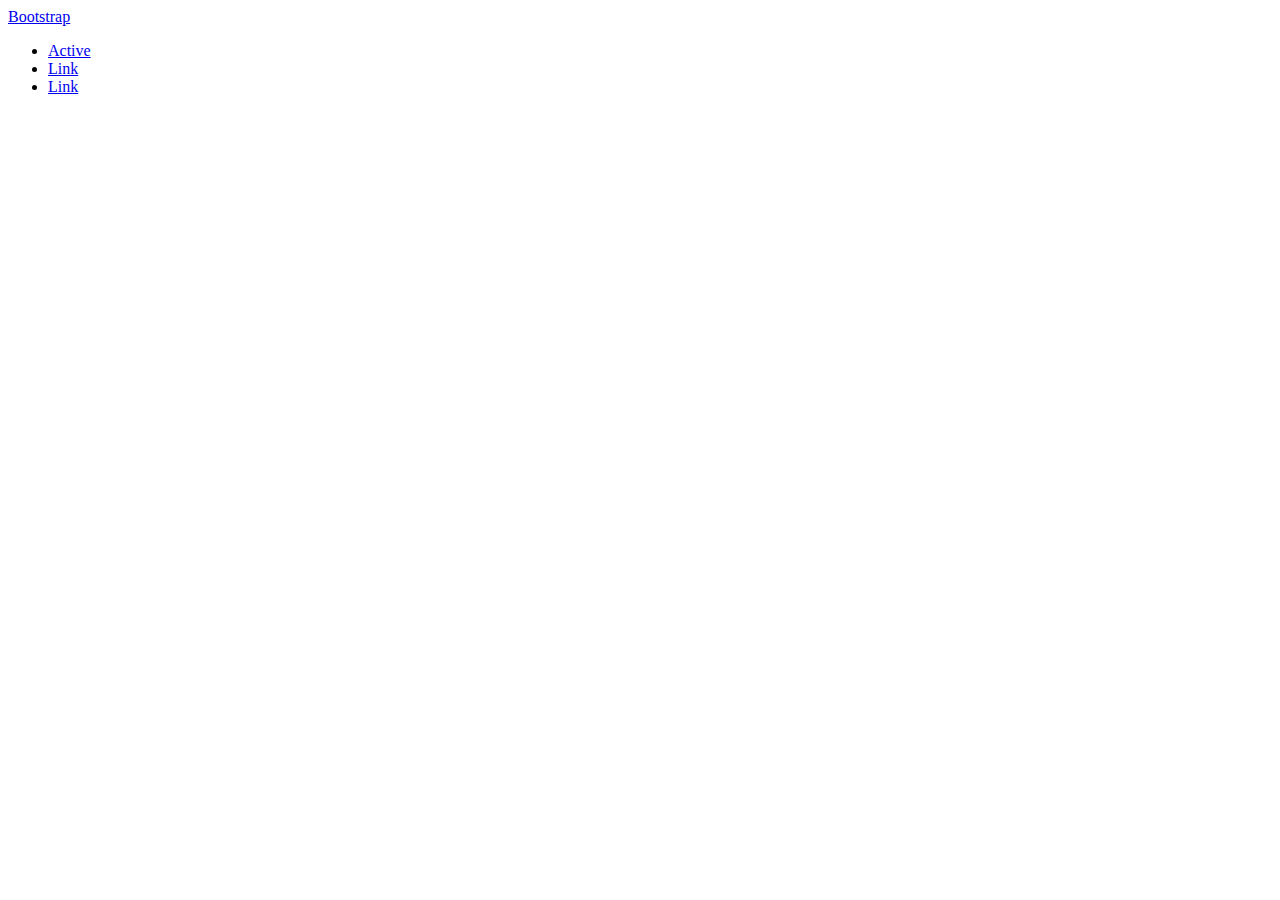
==== projeto/index.html @ b1b2204f "Add files via upload" ====
<!DOCTYPE html>
<html lang="en">
<head>
    <meta charset="UTF-8">
    <meta http-equiv="X-UA-Compatible" content="IE=edge">
    <meta name="viewport" content="width=device-width, initial-scale=1.0">
    <link href="https://cdn.jsdelivr.net/npm/bootstrap@5.3.0-alpha1/dist/css/bootstrap.min.css" rel="stylesheet" integrity="sha384-GLhlTQ8iRABdZLl6O3oVMWSktQOp6b7In1Zl3/Jr59b6EGGoI1aFkw7cmDA6j6gD" crossorigin="anonymous">
    <script src="https://cdn.jsdelivr.net/npm/bootstrap@5.3.0-alpha1/dist/js/bootstrap.bundle.min.js" integrity="sha384-w76AqPfDkMBDXo30jS1Sgez6pr3x5MlQ1ZAGC+nuZB+EYdgRZgiwxhTBTkF7CXvN" crossorigin="anonymous"></script>
    <link rel="stylesheet" href="style.css">
    <title>Document</title>
</head>
<body>
    <nav class="navbar bg-body-tertiary">
    <div class="container-fluid">
      <a class="navbar-brand" href="#">
        <!--<img src="/docs/5.3/assets/brand/bootstrap-logo.svg" alt="Logo" width="30" height="24" class="d-inline-block align-text-top">-->
        Bootstrap
      </a>
      <ul class="nav justify-content-end">
        <li class="nav-item">
          <a class="nav-link active" aria-current="page" href="#">Active</a>
        </li>
        <li class="nav-item">
          <a class="nav-link" href="#">Link</a>
        </li>
        <li class="nav-item">
          <a class="nav-link" href="#">Link</a>
        </li>
      </ul>
    </div>
  </nav>
  <!--
  <div id="carouselExampleIndicators" class="carousel slide">
    <div class="carousel-indicators">
      <button type="button" data-bs-target="#carouselExampleIndicators" data-bs-slide-to="0" class="active" aria-current="true" aria-label="Slide 1"></button>
      <button type="button" data-bs-target="#carouselExampleIndicators" data-bs-slide-to="1" aria-label="Slide 2"></button>
      <button type="button" data-bs-target="#carouselExampleIndicators" data-bs-slide-to="2" aria-label="Slide 3"></button>
    </div>
    <div class="carousel-inner">
      <div class="carousel-item active">
        <img src="" class="d-block w-100" alt="...">
      </div>
      <div class="carousel-item">
        <img src="" class="d-block w-100" alt="...">
      </div>
      <div class="carousel-item">
        <img src="" class="d-block w-100" alt="...">
      </div>
    </div>
    <button class="carousel-control-prev" type="button" data-bs-target="#carouselExampleIndicators" data-bs-slide="prev">
      <span class="carousel-control-prev-icon" aria-hidden="true"></span>
      <span class="visually-hidden">Previous</span>
    </button>
    <button class="carousel-control-next" type="button" data-bs-target="#carouselExampleIndicators" data-bs-slide="next">
      <span class="carousel-control-next-icon" aria-hidden="true"></span>
      <span class="visually-hidden">Next</span>
    </button>
  </div>
 -->


</body>
</html>
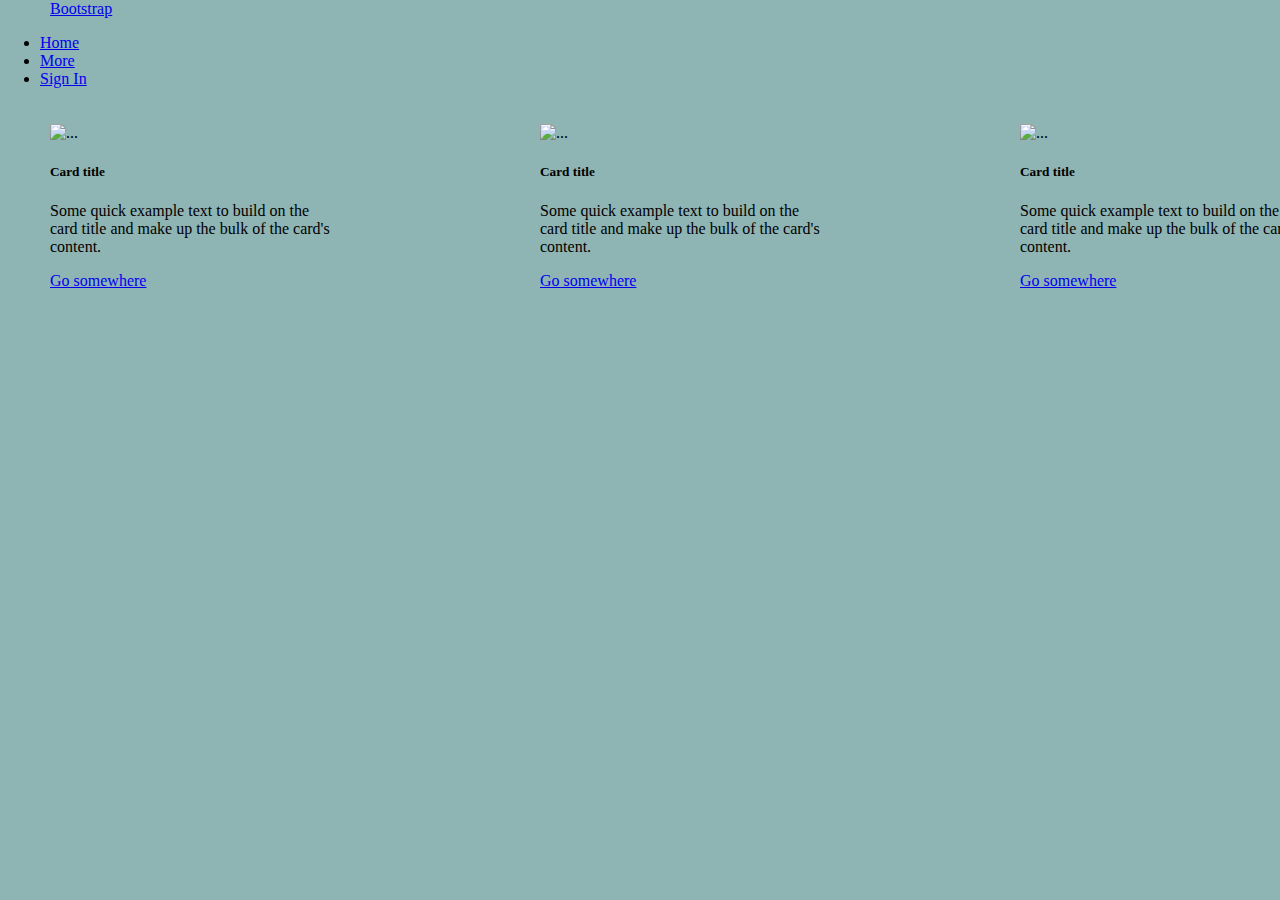
==== commit 433d3a7d: "Add files via upload" ====
--- a/projeto/index.html
+++ b/projeto/index.html
@@ -6,25 +6,25 @@
     <meta name="viewport" content="width=device-width, initial-scale=1.0">
     <link href="https://cdn.jsdelivr.net/npm/bootstrap@5.3.0-alpha1/dist/css/bootstrap.min.css" rel="stylesheet" integrity="sha384-GLhlTQ8iRABdZLl6O3oVMWSktQOp6b7In1Zl3/Jr59b6EGGoI1aFkw7cmDA6j6gD" crossorigin="anonymous">
     <script src="https://cdn.jsdelivr.net/npm/bootstrap@5.3.0-alpha1/dist/js/bootstrap.bundle.min.js" integrity="sha384-w76AqPfDkMBDXo30jS1Sgez6pr3x5MlQ1ZAGC+nuZB+EYdgRZgiwxhTBTkF7CXvN" crossorigin="anonymous"></script>
-    <link rel="stylesheet" href="style.css">
+    <link rel="stylesheet" href="css/style.css">
     <title>Document</title>
 </head>
 <body>
     <nav class="navbar bg-body-tertiary">
     <div class="container-fluid">
-      <a class="navbar-brand" href="#">
+      <a class="navbar-brand" style="margin-left: 50px;" href="#">
         <!--<img src="/docs/5.3/assets/brand/bootstrap-logo.svg" alt="Logo" width="30" height="24" class="d-inline-block align-text-top">-->
         Bootstrap
       </a>
-      <ul class="nav justify-content-end">
+      <ul class="nav justify-content-end"style="margin-right: 50px;">
         <li class="nav-item">
-          <a class="nav-link active" aria-current="page" href="#">Active</a>
+          <a class="nav-link active" aria-current="page" href="#">Home</a>
         </li>
         <li class="nav-item">
-          <a class="nav-link" href="#">Link</a>
+          <a class="nav-link" href="#">More</a>
         </li>
         <li class="nav-item">
-          <a class="nav-link" href="#">Link</a>
+          <a class="nav-link" href="#">Sign In</a>
         </li>
       </ul>
     </div>
@@ -57,7 +57,42 @@
     </button>
   </div>
  -->
+ <div class="card" style="width: 18rem; margin-left: 50px; margin-top: 20px; position: absolute;">
+  <img src="..." class="card-img-top" alt="...">
+  <div class="card-body">
+    <h5 class="card-title">Card title</h5>
+    <p class="card-text">Some quick example text to build on the card title and make up the bulk of the card's content.</p>
+    <a href="#" class="btn btn-primary">Go somewhere</a>
+  </div>
+</div>
 
+<div class="card" style="width: 18rem; margin-left: 540px; margin-top: 20px;position: absolute;">
+  <img src="..." class="card-img-top" alt="...">
+  <div class="card-body">
+    <h5 class="card-title">Card title</h5>
+    <p class="card-text">Some quick example text to build on the card title and make up the bulk of the card's content.</p>
+    <a href="#" class="btn btn-primary">Go somewhere</a>
+  </div>
+</div>
+
+<div class="card" style="width: 18rem; margin-top: 20px;position: absolute; margin-left: 1020px ;">
+  <img src="..." class="card-img-top" alt="...">
+  <div class="card-body">
+    <h5 class="card-title">Card title</h5>
+    <p class="card-text">Some quick example text to build on the card title and make up the bulk of the card's content.</p>
+    <a href="#" class="btn btn-primary">Go somewhere</a>
+  </div>
+</div>
+<br/>
+<br/>
+
+<br/>
+
+<br/>
+
+<br/>
+
+<br/>
 
 </body>
 </html>--- a/projeto/css/style.css
+++ b/projeto/css/style.css
@@ -0,0 +1,7 @@
+body{
+    padding:0;
+    margin:0;
+    box-sizing: border-box;
+    background-color: rgb(143, 180, 180);
+
+}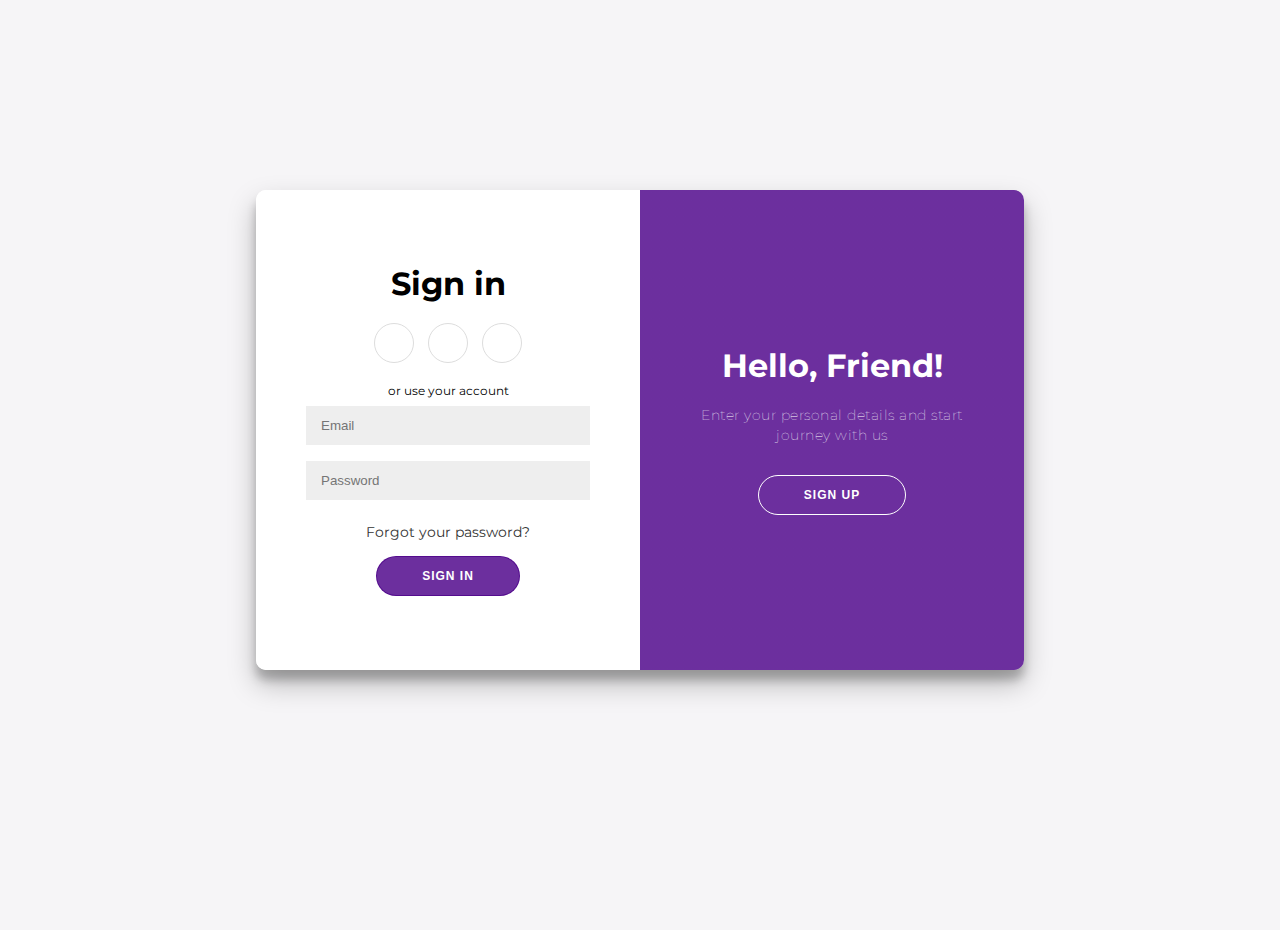
==== commit 6a86fc95: "Add files via upload" ====
--- a/projeto/index.html
+++ b/projeto/index.html
@@ -1,98 +1,61 @@
 <!DOCTYPE html>
 <html lang="en">
 <head>
-    <meta charset="UTF-8">
-    <meta http-equiv="X-UA-Compatible" content="IE=edge">
-    <meta name="viewport" content="width=device-width, initial-scale=1.0">
-    <link href="https://cdn.jsdelivr.net/npm/bootstrap@5.3.0-alpha1/dist/css/bootstrap.min.css" rel="stylesheet" integrity="sha384-GLhlTQ8iRABdZLl6O3oVMWSktQOp6b7In1Zl3/Jr59b6EGGoI1aFkw7cmDA6j6gD" crossorigin="anonymous">
-    <script src="https://cdn.jsdelivr.net/npm/bootstrap@5.3.0-alpha1/dist/js/bootstrap.bundle.min.js" integrity="sha384-w76AqPfDkMBDXo30jS1Sgez6pr3x5MlQ1ZAGC+nuZB+EYdgRZgiwxhTBTkF7CXvN" crossorigin="anonymous"></script>
-    <link rel="stylesheet" href="css/style.css">
-    <title>Document</title>
+  <meta charset="UTF-8">
+  <meta http-equiv="X-UA-Compatible" content="IE=edge">
+  <meta name="viewport" content="width=device-width, initial-scale=1.0">
+  <link rel="stylesheet" href="css/style.css">
+  <title>Document</title>
 </head>
 <body>
-    <nav class="navbar bg-body-tertiary">
-    <div class="container-fluid">
-      <a class="navbar-brand" style="margin-left: 50px;" href="#">
-        <!--<img src="/docs/5.3/assets/brand/bootstrap-logo.svg" alt="Logo" width="30" height="24" class="d-inline-block align-text-top">-->
-        Bootstrap
-      </a>
-      <ul class="nav justify-content-end"style="margin-right: 50px;">
-        <li class="nav-item">
-          <a class="nav-link active" aria-current="page" href="#">Home</a>
-        </li>
-        <li class="nav-item">
-          <a class="nav-link" href="#">More</a>
-        </li>
-        <li class="nav-item">
-          <a class="nav-link" href="#">Sign In</a>
-        </li>
-      </ul>
-    </div>
-  </nav>
-  <!--
-  <div id="carouselExampleIndicators" class="carousel slide">
-    <div class="carousel-indicators">
-      <button type="button" data-bs-target="#carouselExampleIndicators" data-bs-slide-to="0" class="active" aria-current="true" aria-label="Slide 1"></button>
-      <button type="button" data-bs-target="#carouselExampleIndicators" data-bs-slide-to="1" aria-label="Slide 2"></button>
-      <button type="button" data-bs-target="#carouselExampleIndicators" data-bs-slide-to="2" aria-label="Slide 3"></button>
-    </div>
-    <div class="carousel-inner">
-      <div class="carousel-item active">
-        <img src="" class="d-block w-100" alt="...">
-      </div>
-      <div class="carousel-item">
-        <img src="" class="d-block w-100" alt="...">
-      </div>
-      <div class="carousel-item">
-        <img src="" class="d-block w-100" alt="...">
-      </div>
-    </div>
-    <button class="carousel-control-prev" type="button" data-bs-target="#carouselExampleIndicators" data-bs-slide="prev">
-      <span class="carousel-control-prev-icon" aria-hidden="true"></span>
-      <span class="visually-hidden">Previous</span>
-    </button>
-    <button class="carousel-control-next" type="button" data-bs-target="#carouselExampleIndicators" data-bs-slide="next">
-      <span class="carousel-control-next-icon" aria-hidden="true"></span>
-      <span class="visually-hidden">Next</span>
-    </button>
-  </div>
- -->
- <div class="card" style="width: 18rem; margin-left: 50px; margin-top: 20px; position: absolute;">
-  <img src="..." class="card-img-top" alt="...">
-  <div class="card-body">
-    <h5 class="card-title">Card title</h5>
-    <p class="card-text">Some quick example text to build on the card title and make up the bulk of the card's content.</p>
-    <a href="#" class="btn btn-primary">Go somewhere</a>
-  </div>
+
+<div class="container" id="container">
+	<div class="form-container sign-up-container">
+		<form action="#">
+			<h1>Create Account</h1>
+			<div class="social-container">
+				<a href="#" class="social"><i class="fab fa-facebook-f"></i></a>
+				<a href="#" class="social"><i class="fab fa-google-plus-g"></i></a>
+				<a href="#" class="social"><i class="fab fa-linkedin-in"></i></a>
+			</div>
+			<span>or use your email for registration</span>
+			<input type="text" placeholder="Name" />
+			<input type="email" placeholder="Email" />
+			<input type="password" placeholder="Password" />
+			<button>Sign Up</button>
+		</form>
+	</div>
+	<div class="form-container sign-in-container">
+		<form action="#">
+			<h1>Sign in</h1>
+			<div class="social-container">
+				<a href="#" class="social"><i class="fab fa-facebook-f"></i></a>
+				<a href="#" class="social"><i class="fab fa-google-plus-g"></i></a>
+				<a href="#" class="social"><i class="fab fa-linkedin-in"></i></a>
+			</div>
+			<span>or use your account</span>
+			<input type="email" placeholder="Email" />
+			<input type="password" placeholder="Password" />
+			<a href="#">Forgot your password?</a>
+			<button>Sign In</button>
+		</form>
+	</div>
+	<div class="overlay-container">
+		<div class="overlay">
+			<div class="overlay-panel overlay-left">
+				<h1>Welcome Back!</h1>
+				<p>To keep connected with us please login with your personal info</p>
+				<button class="ghost" id="signIn">Sign In</button>
+			</div>
+			<div class="overlay-panel overlay-right">
+				<h1>Hello, Friend!</h1>
+				<p>Enter your personal details and start journey with us</p>
+				<button class="ghost" id="signUp">Sign Up</button>
+			</div>
+		</div>
+	</div>
 </div>
 
-<div class="card" style="width: 18rem; margin-left: 540px; margin-top: 20px;position: absolute;">
-  <img src="..." class="card-img-top" alt="...">
-  <div class="card-body">
-    <h5 class="card-title">Card title</h5>
-    <p class="card-text">Some quick example text to build on the card title and make up the bulk of the card's content.</p>
-    <a href="#" class="btn btn-primary">Go somewhere</a>
-  </div>
-</div>
-
-<div class="card" style="width: 18rem; margin-top: 20px;position: absolute; margin-left: 1020px ;">
-  <img src="..." class="card-img-top" alt="...">
-  <div class="card-body">
-    <h5 class="card-title">Card title</h5>
-    <p class="card-text">Some quick example text to build on the card title and make up the bulk of the card's content.</p>
-    <a href="#" class="btn btn-primary">Go somewhere</a>
-  </div>
-</div>
-<br/>
-<br/>
-
-<br/>
-
-<br/>
-
-<br/>
-
-<br/>
 
 </body>
 </html>--- a/projeto/css/style.css
+++ b/projeto/css/style.css
@@ -1,7 +1,226 @@
-body{
-    padding:0;
-    margin:0;
-    box-sizing: border-box;
-    background-color: rgb(143, 180, 180);
-
-}+
+@import url('https://fonts.googleapis.com/css?family=Montserrat:400,800');
+
+* {
+	box-sizing: border-box;
+}
+
+body {
+	background: #f6f5f7;
+	display: flex;
+	justify-content: center;
+	align-items: center;
+	flex-direction: column;
+	font-family: 'Montserrat', sans-serif;
+	height: 100vh;
+	margin: -20px 0 50px;
+}
+
+h1 {
+	font-weight: bold;
+	margin: 0;
+}
+
+
+
+p {
+	font-size: 14px;
+	font-weight: 100;
+	line-height: 20px;
+	letter-spacing: 0.5px;
+	margin: 20px 0 30px;
+}
+
+span {
+	font-size: 12px;
+}
+
+a {
+	color: #333;
+	font-size: 14px;
+	text-decoration: none;
+	margin: 15px 0;
+}
+
+button {
+	border-radius: 20px;
+	border: 1px solid #4f068bd5;
+	background-color: #4f068bd5;
+	color: #FFFFFF;
+	font-size: 12px;
+	font-weight: bold;
+	padding: 12px 45px;
+	letter-spacing: 1px;
+	text-transform: uppercase;
+	transition: transform 80ms ease-in;
+}
+
+button:active {
+	transform: scale(0.95);
+}
+
+button:focus {
+	outline: none;
+}
+
+button.ghost {
+	background-color: transparent;
+	border-color: #FFFFFF;
+}
+
+form {
+	background-color: #FFFFFF;
+	display: flex;
+	align-items: center;
+	justify-content: center;
+	flex-direction: column;
+	padding: 0 50px;
+	height: 100%;
+	text-align: center;
+}
+
+input {
+	background-color: #eee;
+	border: none;
+	padding: 12px 15px;
+	margin: 8px 0;
+	width: 100%;
+}
+
+.container {
+	background-color: #fff;
+	border-radius: 10px;
+  	box-shadow: 0 14px 28px rgba(0,0,0,0.25), 
+			0 10px 10px rgba(0,0,0,0.22);
+	position: relative;
+	overflow: hidden;
+	width: 768px;
+	max-width: 100%;
+	min-height: 480px;
+}
+
+.form-container {
+	position: absolute;
+	top: 0;
+	height: 100%;
+	transition: all 0.6s ease-in-out;
+}
+
+.sign-in-container {
+	left: 0;
+	width: 50%;
+	z-index: 2;
+}
+
+.container.right-panel-active .sign-in-container {
+	transform: translateX(100%);
+}
+
+.sign-up-container {
+	left: 0;
+	width: 50%;
+	opacity: 0;
+	z-index: 1;
+}
+
+.container.right-panel-active .sign-up-container {
+	transform: translateX(100%);
+	opacity: 1;
+	z-index: 5;
+	animation: show 0.6s;
+}
+
+@keyframes show {
+	0%, 49.99% {
+		opacity: 0;
+		z-index: 1;
+	}
+	
+	50%, 100% {
+		opacity: 1;
+		z-index: 5;
+	}
+}
+
+.overlay-container {
+	position: absolute;
+	top: 0;
+	left: 50%;
+	width: 50%;
+	height: 100%;
+	overflow: hidden;
+	transition: transform 0.6s ease-in-out;
+	z-index: 100;
+}
+
+.container.right-panel-active .overlay-container{
+	transform: translateX(-100%);
+}
+
+.overlay {
+	background: #4f068bd5;
+	background: -webkit-linear-gradient(to right, #4f068bd5, #4f068bd5);
+	background: linear-gradient(to right, #4f068bd5, #4f068bd5);
+	background-repeat: no-repeat;
+	background-size: cover;
+	background-position: 0 0;
+	color: #FFFFFF;
+	position: relative;
+	left: -100%;
+	height: 100%;
+	width: 200%;
+  	transform: translateX(0);
+	transition: transform 0.6s ease-in-out;
+}
+
+.container.right-panel-active .overlay {
+  	transform: translateX(50%);
+}
+
+.overlay-panel {
+	position: absolute;
+	display: flex;
+	align-items: center;
+	justify-content: center;
+	flex-direction: column;
+	padding: 0 40px;
+	text-align: center;
+	top: 0;
+	height: 100%;
+	width: 50%;
+	transform: translateX(0);
+	transition: transform 0.6s ease-in-out;
+}
+
+.overlay-left {
+	transform: translateX(-20%);
+}
+
+.container.right-panel-active .overlay-left {
+	transform: translateX(0);
+}
+
+.overlay-right {
+	right: 0;
+	transform: translateX(0);
+}
+
+.container.right-panel-active .overlay-right {
+	transform: translateX(20%);
+}
+
+.social-container {
+	margin: 20px 0;
+}
+
+.social-container a {
+	border: 1px solid #DDDDDD;
+	border-radius: 50%;
+	display: inline-flex;
+	justify-content: center;
+	align-items: center;
+	margin: 0 5px;
+	height: 40px;
+	width: 40px;
+}
+
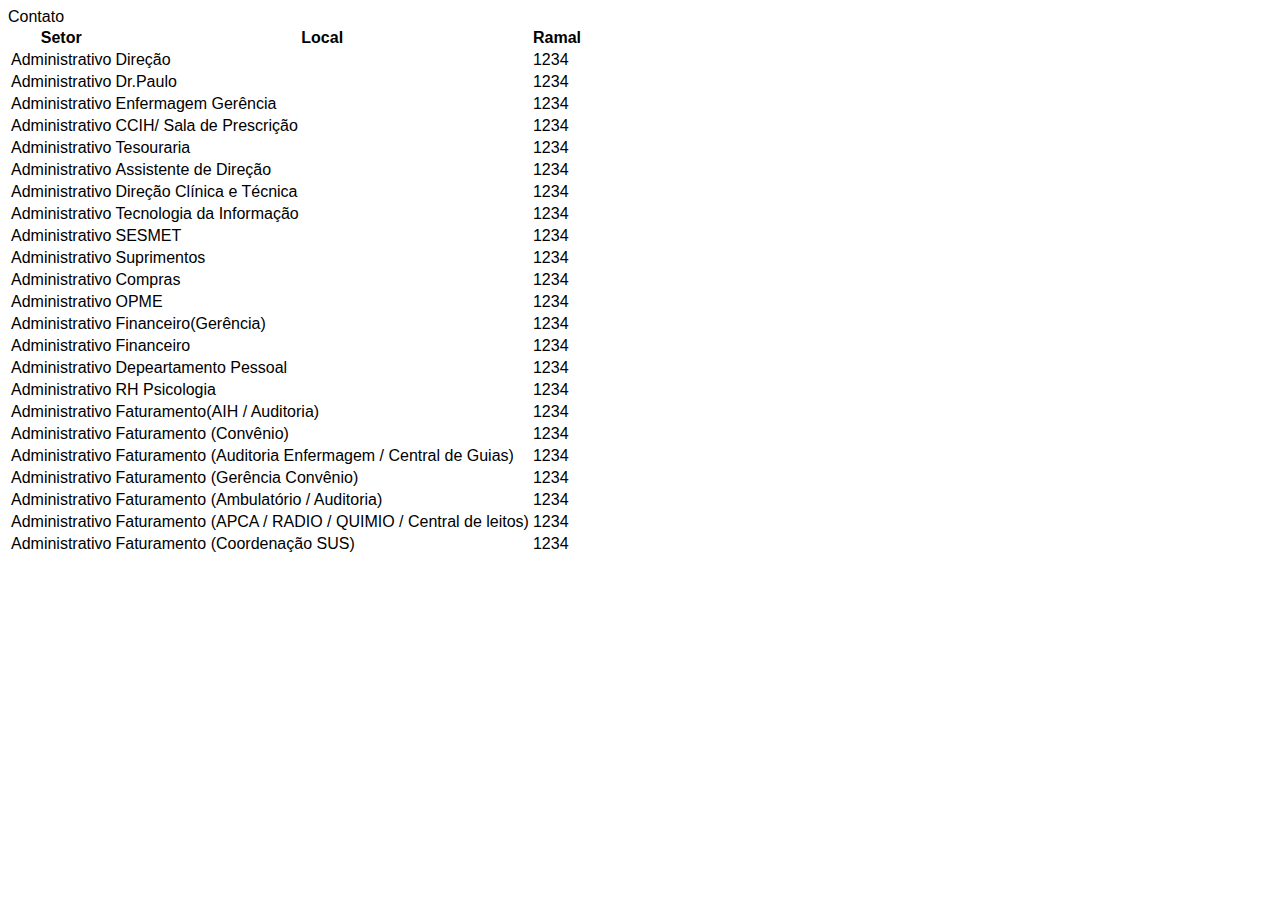
==== commit c9843296: "Add files via upload" ====
--- a/projeto/index.html
+++ b/projeto/index.html
@@ -1,61 +1,149 @@
 <!DOCTYPE html>
-<html lang="en">
+<html lang="pt-br">
 <head>
-  <meta charset="UTF-8">
-  <meta http-equiv="X-UA-Compatible" content="IE=edge">
-  <meta name="viewport" content="width=device-width, initial-scale=1.0">
-  <link rel="stylesheet" href="css/style.css">
-  <title>Document</title>
+	<meta charset="UTF-8">
+	<meta http-equiv="X-UA-Compatible" content="IE=edge">
+	<meta name="viewport" content="width=device-width, initial-scale=1.0">
+	<link href="https://cdn.jsdelivr.net/npm/bootstrap@5.3.0-alpha1/dist/css/bootstrap.min.css" rel="stylesheet" integrity="sha384-GLhlTQ8iRABdZLl6O3oVMWSktQOp6b7In1Zl3/Jr59b6EGGoI1aFkw7cmDA6j6gD" crossorigin="anonymous">
+    <script src="https://cdn.jsdelivr.net/npm/bootstrap@5.3.0-alpha1/dist/js/bootstrap.bundle.min.js" integrity="sha384-w76AqPfDkMBDXo30jS1Sgez6pr3x5MlQ1ZAGC+nuZB+EYdgRZgiwxhTBTkF7CXvN" crossorigin="anonymous"></script>
+	<link rel="stylesheet" href="css/style.css">
+	<title>Document</title>
 </head>
 <body>
+  <!-- As a heading -->
+  <nav class="navbar bg-body-tertiary">
+	<div class="container-fluid">
+	  <span class="navbar-brand mb-0 h1" style="display: block; margin-left: auto; margin-right: auto">Contato</span>
+	</div>
+  </nav>
+  
+	<table class=" table  mx-auto table-bordered table-striped  caption-top border-secondary w-50 p-3" >
+		<thead>
+		  <tr>
+			<th scope="col">Setor</th>
+			<th scope="col">Local</th>
+			<th scope="col">Ramal</th>
+		  </tr>
+		</thead>
+		<tbod>
+		  <tr>
+			<td>Administrativo</td>
+			<td>Direção</td>
+			<td>1234</td>
+		  </tr>
+		  <tr>
+			<td>Administrativo</td>
+			<td>Dr.Paulo</td>
+			<td>1234</td>
+		  </tr>
+		  <tr>
+			<td>Administrativo</td>
+			<td>Enfermagem Gerência</td>
+			<td>1234</td>
+		  </tr>
+		  <tr>
+			<td>Administrativo</td>
+			<td>CCIH/ Sala de Prescrição</td>
+			<td>1234</td>
+		  </tr>
+		  <tr>
+			<td>Administrativo</td>
+			<td>Tesouraria</td>
+			<td>1234</td>
+		  </tr>
+		  <tr>
+			<td>Administrativo</td>
+			<td>Assistente de Direção</td>
+			<td>1234</td>
+		  </tr>
+		  <tr>
+			<td>Administrativo</td>
+			<td>Direção Clínica e Técnica</td>
+			<td>1234</td>
+		  </tr>
+		  <tr>
+			<td>Administrativo</td>
+			<td>Tecnologia da Informação</td>
+			<td>1234</td>
+		  </tr>
+		  <tr>
+			<td>Administrativo</td>
+			<td>SESMET</td>
+			<td>1234</td>
+		  </tr>
+		  <tr>
+			<td>Administrativo</td>
+			<td>Suprimentos</td>
+			<td>1234</td>
+		  </tr>
+		  <tr>
+			<td>Administrativo</td>
+			<td>Compras</td>
+			<td>1234</td>
+		  </tr>
+		  <tr>
+			<td>Administrativo</td>
+			<td>OPME</td>
+			<td>1234</td>
+		  </tr>
+		  <tr>
+			<td>Administrativo</td>
+			<td>Financeiro(Gerência)</td>
+			<td>1234</td>
+		  </tr>
+		  <tr>
+			<td>Administrativo</td>
+			<td>Financeiro</td>
+			<td>1234</td>
+		  </tr>
+		  <tr>
+			<td>Administrativo</td>
+			<td>Depeartamento Pessoal</td>
+			<td>1234</td>
+		  </tr>
+		  <tr>
+			<td>Administrativo</td>
+			<td>RH Psicologia</td>
+			<td>1234</td>
+		  </tr>
+		  <tr>
+			<td>Administrativo</td>
+			<td>Faturamento(AIH / Auditoria)</td>
+			<td>1234</td>
+		  </tr>
 
-<div class="container" id="container">
-	<div class="form-container sign-up-container">
-		<form action="#">
-			<h1>Create Account</h1>
-			<div class="social-container">
-				<a href="#" class="social"><i class="fab fa-facebook-f"></i></a>
-				<a href="#" class="social"><i class="fab fa-google-plus-g"></i></a>
-				<a href="#" class="social"><i class="fab fa-linkedin-in"></i></a>
-			</div>
-			<span>or use your email for registration</span>
-			<input type="text" placeholder="Name" />
-			<input type="email" placeholder="Email" />
-			<input type="password" placeholder="Password" />
-			<button>Sign Up</button>
-		</form>
-	</div>
-	<div class="form-container sign-in-container">
-		<form action="#">
-			<h1>Sign in</h1>
-			<div class="social-container">
-				<a href="#" class="social"><i class="fab fa-facebook-f"></i></a>
-				<a href="#" class="social"><i class="fab fa-google-plus-g"></i></a>
-				<a href="#" class="social"><i class="fab fa-linkedin-in"></i></a>
-			</div>
-			<span>or use your account</span>
-			<input type="email" placeholder="Email" />
-			<input type="password" placeholder="Password" />
-			<a href="#">Forgot your password?</a>
-			<button>Sign In</button>
-		</form>
-	</div>
-	<div class="overlay-container">
-		<div class="overlay">
-			<div class="overlay-panel overlay-left">
-				<h1>Welcome Back!</h1>
-				<p>To keep connected with us please login with your personal info</p>
-				<button class="ghost" id="signIn">Sign In</button>
-			</div>
-			<div class="overlay-panel overlay-right">
-				<h1>Hello, Friend!</h1>
-				<p>Enter your personal details and start journey with us</p>
-				<button class="ghost" id="signUp">Sign Up</button>
-			</div>
-		</div>
-	</div>
-</div>
+		    <tr>
+			<td>Administrativo</td>
+			<td>Faturamento (Convênio)</td>
+			<td>1234</td>
+		  </tr>
+		  <tr>
+			<td>Administrativo</td>
+			<td>Faturamento (Auditoria Enfermagem / Central de Guias)</td>
+			<td>1234</td>
+		  </tr>
+		  <tr>
+			<td>Administrativo</td>
+			<td>Faturamento (Gerência Convênio)</td>
+			<td>1234</td>
+		  </tr>
 
-
+		  <tr>
+			<td>Administrativo</td>
+			<td>Faturamento (Ambulatório / Auditoria)</td>
+			<td>1234</td>
+		  </tr>
+		  <tr>
+			<td>Administrativo</td>
+			<td>Faturamento (APCA / RADIO / QUIMIO / Central de leitos)</td>
+			<td>1234</td>
+		  </tr>  <tr>
+			<td>Administrativo</td>
+			<td>Faturamento (Coordenação SUS)</td>
+			<td>1234</td>
+		  </tr>	
+		</tbody>
+	  </table>
+	  
 </body>
 </html>--- a/projeto/css/style.css
+++ b/projeto/css/style.css
@@ -1,226 +1,8 @@
-
-@import url('https://fonts.googleapis.com/css?family=Montserrat:400,800');
-
-* {
-	box-sizing: border-box;
+*{
+    font-family: Arial, Helvetica, sans-serif;
+    color: black;
+}
+body{
+    background-color: white;
 }
 
-body {
-	background: #f6f5f7;
-	display: flex;
-	justify-content: center;
-	align-items: center;
-	flex-direction: column;
-	font-family: 'Montserrat', sans-serif;
-	height: 100vh;
-	margin: -20px 0 50px;
-}
-
-h1 {
-	font-weight: bold;
-	margin: 0;
-}
-
-
-
-p {
-	font-size: 14px;
-	font-weight: 100;
-	line-height: 20px;
-	letter-spacing: 0.5px;
-	margin: 20px 0 30px;
-}
-
-span {
-	font-size: 12px;
-}
-
-a {
-	color: #333;
-	font-size: 14px;
-	text-decoration: none;
-	margin: 15px 0;
-}
-
-button {
-	border-radius: 20px;
-	border: 1px solid #4f068bd5;
-	background-color: #4f068bd5;
-	color: #FFFFFF;
-	font-size: 12px;
-	font-weight: bold;
-	padding: 12px 45px;
-	letter-spacing: 1px;
-	text-transform: uppercase;
-	transition: transform 80ms ease-in;
-}
-
-button:active {
-	transform: scale(0.95);
-}
-
-button:focus {
-	outline: none;
-}
-
-button.ghost {
-	background-color: transparent;
-	border-color: #FFFFFF;
-}
-
-form {
-	background-color: #FFFFFF;
-	display: flex;
-	align-items: center;
-	justify-content: center;
-	flex-direction: column;
-	padding: 0 50px;
-	height: 100%;
-	text-align: center;
-}
-
-input {
-	background-color: #eee;
-	border: none;
-	padding: 12px 15px;
-	margin: 8px 0;
-	width: 100%;
-}
-
-.container {
-	background-color: #fff;
-	border-radius: 10px;
-  	box-shadow: 0 14px 28px rgba(0,0,0,0.25), 
-			0 10px 10px rgba(0,0,0,0.22);
-	position: relative;
-	overflow: hidden;
-	width: 768px;
-	max-width: 100%;
-	min-height: 480px;
-}
-
-.form-container {
-	position: absolute;
-	top: 0;
-	height: 100%;
-	transition: all 0.6s ease-in-out;
-}
-
-.sign-in-container {
-	left: 0;
-	width: 50%;
-	z-index: 2;
-}
-
-.container.right-panel-active .sign-in-container {
-	transform: translateX(100%);
-}
-
-.sign-up-container {
-	left: 0;
-	width: 50%;
-	opacity: 0;
-	z-index: 1;
-}
-
-.container.right-panel-active .sign-up-container {
-	transform: translateX(100%);
-	opacity: 1;
-	z-index: 5;
-	animation: show 0.6s;
-}
-
-@keyframes show {
-	0%, 49.99% {
-		opacity: 0;
-		z-index: 1;
-	}
-	
-	50%, 100% {
-		opacity: 1;
-		z-index: 5;
-	}
-}
-
-.overlay-container {
-	position: absolute;
-	top: 0;
-	left: 50%;
-	width: 50%;
-	height: 100%;
-	overflow: hidden;
-	transition: transform 0.6s ease-in-out;
-	z-index: 100;
-}
-
-.container.right-panel-active .overlay-container{
-	transform: translateX(-100%);
-}
-
-.overlay {
-	background: #4f068bd5;
-	background: -webkit-linear-gradient(to right, #4f068bd5, #4f068bd5);
-	background: linear-gradient(to right, #4f068bd5, #4f068bd5);
-	background-repeat: no-repeat;
-	background-size: cover;
-	background-position: 0 0;
-	color: #FFFFFF;
-	position: relative;
-	left: -100%;
-	height: 100%;
-	width: 200%;
-  	transform: translateX(0);
-	transition: transform 0.6s ease-in-out;
-}
-
-.container.right-panel-active .overlay {
-  	transform: translateX(50%);
-}
-
-.overlay-panel {
-	position: absolute;
-	display: flex;
-	align-items: center;
-	justify-content: center;
-	flex-direction: column;
-	padding: 0 40px;
-	text-align: center;
-	top: 0;
-	height: 100%;
-	width: 50%;
-	transform: translateX(0);
-	transition: transform 0.6s ease-in-out;
-}
-
-.overlay-left {
-	transform: translateX(-20%);
-}
-
-.container.right-panel-active .overlay-left {
-	transform: translateX(0);
-}
-
-.overlay-right {
-	right: 0;
-	transform: translateX(0);
-}
-
-.container.right-panel-active .overlay-right {
-	transform: translateX(20%);
-}
-
-.social-container {
-	margin: 20px 0;
-}
-
-.social-container a {
-	border: 1px solid #DDDDDD;
-	border-radius: 50%;
-	display: inline-flex;
-	justify-content: center;
-	align-items: center;
-	margin: 0 5px;
-	height: 40px;
-	width: 40px;
-}
-
